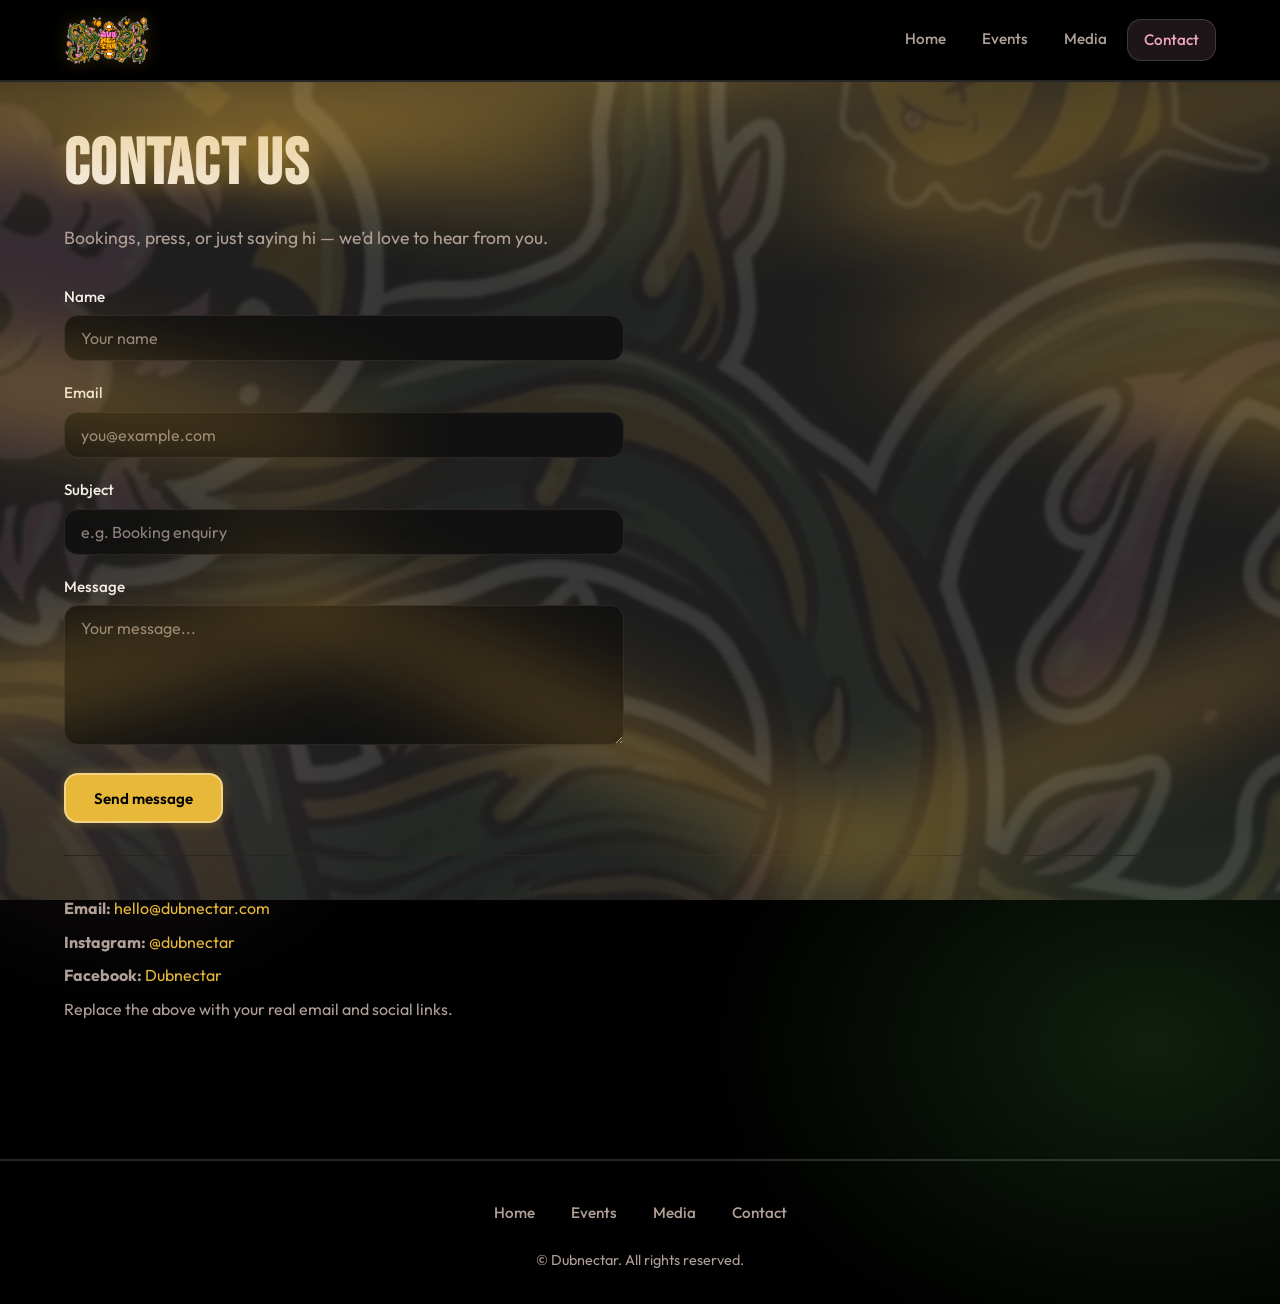
==== contact.html @ 3ed0cb05 "Contact page: add illustration overlay behind smoke Made-with: Cursor" ====
<!DOCTYPE html>
<html lang="en">
<head>
  <meta charset="UTF-8">
  <meta name="viewport" content="width=device-width, initial-scale=1.0">
  <title>Contact — Dubnectar</title>
  <link rel="stylesheet" href="css/styles.css?v=11">
</head>
<body>
  <div class="contact-bg-overlay" aria-hidden="true"></div>
  <div class="smoke-layer" id="smoke-layer" aria-hidden="true">
    <div class="smoke-blob" data-blob="0" data-rotation="0"></div>
    <div class="smoke-blob" data-blob="1" data-rotation="-18"></div>
    <div class="smoke-blob" data-blob="2" data-rotation="8"></div>
    <div class="smoke-blob" data-blob="3" data-rotation="25"></div>
    <div class="smoke-blob" data-blob="4" data-rotation="-8"></div>
    <div class="smoke-blob" data-blob="5" data-rotation="12"></div>
    <div class="smoke-blob" data-blob="6" data-rotation="-22"></div>
    <div class="smoke-blob" data-blob="7" data-rotation="6"></div>
    <div class="smoke-blob" data-blob="8" data-rotation="-12"></div>
    <div class="smoke-blob" data-blob="9" data-rotation="18"></div>
  </div>
  <header class="site-header">
    <div class="inner">
      <a href="index.html" class="logo">
        <span class="logo-blend"><img src="images/dubnectar-logo.png?v=4" alt="Dubnectar" width="160" height="60"></span>
      </a>
      <nav aria-label="Main">
        <ul class="nav-list">
          <li><a href="index.html">Home</a></li>
          <li><a href="events.html">Events</a></li>
          <li><a href="media.html">Media</a></li>
          <li><a href="contact.html" aria-current="page">Contact</a></li>
        </ul>
      </nav>
    </div>
  </header>

  <main>
    <h1 class="page-title">Contact us</h1>
    <p class="page-subtitle">Bookings, press, or just saying hi — we’d love to hear from you.</p>

    <form class="contact-form" action="#" method="post">
      <div class="form-group">
        <label for="name">Name</label>
        <input type="text" id="name" name="name" placeholder="Your name" required>
      </div>
      <div class="form-group">
        <label for="email">Email</label>
        <input type="email" id="email" name="email" placeholder="you@example.com" required>
      </div>
      <div class="form-group">
        <label for="subject">Subject</label>
        <input type="text" id="subject" name="subject" placeholder="e.g. Booking enquiry">
      </div>
      <div class="form-group">
        <label for="message">Message</label>
        <textarea id="message" name="message" placeholder="Your message..." required></textarea>
      </div>
      <button type="submit" class="btn btn-primary">Send message</button>
    </form>

    <div class="contact-info">
      <p><strong>Email:</strong> <a href="mailto:hello@dubnectar.com">hello@dubnectar.com</a></p>
      <p><strong>Instagram:</strong> <a href="#" target="_blank" rel="noopener">@dubnectar</a></p>
      <p><strong>Facebook:</strong> <a href="#" target="_blank" rel="noopener">Dubnectar</a></p>
      <p>Replace the above with your real email and social links.</p>
    </div>
  </main>

  <footer class="site-footer">
    <ul class="nav-list">
      <li><a href="index.html">Home</a></li>
      <li><a href="events.html">Events</a></li>
      <li><a href="media.html">Media</a></li>
      <li><a href="contact.html">Contact</a></li>
    </ul>
    <p>© Dubnectar. All rights reserved.</p>
  </footer>
  <script src="js/smoke.js"></script>
</body>
</html>
---- css/styles.css ----
/* Dubnectar — Band site styles (logo aesthetic) */
@import url('https://fonts.googleapis.com/css2?family=Bebas+Neue&family=Outfit:wght@300;400;500;600;700&display=swap');

:root {
  /* Logo palette: black, bubblegum pink, honey gold, forest green */
  --black: #000000;
  --bg-dark: #0a0a0a;
  --bg-card: #111111;
  --surface: #1a1a1a;
  --pink: #f0a8c0;
  --pink-soft: #e8c8d8;
  --gold: #e8b838;
  --gold-dim: #d4a020;
  --green: #1e4620;
  --green-light: #3d6b35;
  --green-glow: rgba(45, 90, 39, 0.35);
  --nectar: var(--gold);
  --nectar-dim: var(--gold-dim);
  --nectar-glow: rgba(232, 184, 56, 0.3);
  --outline: rgba(255, 255, 255, 0.15);
  --outline-strong: rgba(255, 255, 255, 0.35);
  --text: #f5f0eb;
  --text-muted: #b0a098;
  --border: #2a2522;
  --radius: 14px;
  --font-display: 'Bebas Neue', sans-serif;
  --font-body: 'Outfit', sans-serif;
}

*,
*::before,
*::after {
  box-sizing: border-box;
}

html {
  scroll-behavior: smooth;
}

body {
  margin: 0;
  font-family: var(--font-body);
  background: var(--black);
  color: var(--text);
  line-height: 1.6;
  min-height: 100vh;
  background-image:
    radial-gradient(ellipse 100% 60% at 50% -10%, var(--nectar-glow), transparent 55%),
    radial-gradient(ellipse 70% 50% at 90% 80%, var(--green-glow), transparent 50%),
    radial-gradient(ellipse 50% 40% at 10% 60%, rgba(240, 168, 192, 0.08), transparent 45%);
  position: relative;
}

/* Events page: illustration overlay behind the smoke */
.events-bg-overlay {
  position: fixed;
  inset: 0;
  z-index: 1;
  background-image: url("../images/events-overlay.png");
  background-size: cover;
  background-position: center;
  background-repeat: no-repeat;
  pointer-events: none;
  opacity: 0.22;
}

/* Media page: illustration overlay behind the smoke */
.media-bg-overlay {
  position: fixed;
  inset: 0;
  z-index: 1;
  background-image: url("../images/media-overlay.png");
  background-size: cover;
  background-position: center;
  background-repeat: no-repeat;
  pointer-events: none;
  opacity: 0.22;
}

/* Contact page: illustration overlay behind the smoke */
.contact-bg-overlay {
  position: fixed;
  inset: 0;
  z-index: 1;
  background-image: url("../images/contact-overlay.png");
  background-size: cover;
  background-position: center;
  background-repeat: no-repeat;
  pointer-events: none;
  opacity: 0.22;
}

/* Smoke in front as bands; center kept clear so logo shines through */
.smoke-layer {
  position: fixed;
  inset: 0;
  z-index: 2;
  pointer-events: none;
  overflow: hidden;
}

.smoke-blob {
  position: absolute;
  border-radius: 50%;
  background: radial-gradient(
    ellipse 85% 25% at 50% 50%,
    rgba(232, 184, 56, 0.52),
    rgba(232, 168, 56, 0.35) 45%,
    rgba(210, 160, 40, 0.14) 70%,
    transparent
  );
  filter: blur(42px);
  transform: translate(-50%, -50%);
  will-change: transform;
  animation: smoke-drift 25s ease-in-out infinite;
}

/* Bands along edges – avoid center (35–65%) so logo area stays clear */
.smoke-blob[data-blob="0"]  { width: 70vmax; height: 12vmax; left: 10%; top: 8%;  animation-delay: 0s; }
.smoke-blob[data-blob="1"]  { width: 58vmax; height: 11vmax; left: 88%; top: 10%; animation-delay: -5s; }
.smoke-blob[data-blob="2"]  { width: 55vmax; height: 14vmax; left: 92%; top: 48%; animation-delay: -10s; }
.smoke-blob[data-blob="3"]  { width: 72vmax; height: 11vmax; left: 50%; top: 88%; animation-delay: -2s; }
.smoke-blob[data-blob="4"]  { width: 52vmax; height: 13vmax; left: 6%;  top: 78%; animation-delay: -15s; }
.smoke-blob[data-blob="5"]  { width: 62vmax; height: 10vmax; left: 18%; top: 14%; animation-delay: -7s; }
.smoke-blob[data-blob="6"]  { width: 58vmax; height: 12vmax; left: 82%; top: 82%; animation-delay: -12s; }
.smoke-blob[data-blob="7"]  { width: 50vmax; height: 14vmax; left: 4%;  top: 42%; animation-delay: -3s; }
.smoke-blob[data-blob="8"]  { width: 68vmax; height: 10vmax; left: 48%; top: 5%;  animation-delay: -8s; }
.smoke-blob[data-blob="9"]  { width: 54vmax; height: 11vmax; left: 94%; top: 28%; animation-delay: -4s; }

@keyframes smoke-drift {
  0%, 100% { opacity: 0.9; }
  50%      { opacity: 1; }
}

a {
  color: var(--gold);
  text-decoration: none;
  transition: color 0.2s ease, opacity 0.2s ease;
}

a:hover {
  color: var(--pink);
  opacity: 0.95;
}

img {
  max-width: 100%;
  height: auto;
  display: block;
}

/* Header & Nav */
.site-header {
  position: sticky;
  top: 0;
  z-index: 50;
  background: var(--black);
  backdrop-filter: blur(12px);
  border-bottom: 2px solid var(--outline);
}

.site-header .inner {
  max-width: 1200px;
  margin: 0 auto;
  padding: 1rem 1.5rem;
  display: flex;
  align-items: center;
  justify-content: space-between;
  flex-wrap: wrap;
  gap: 1rem;
}

.logo {
  position: relative;
  z-index: 2;
  display: block;
  line-height: 0;
}

/* Blend wrapper: any black in the logo merges with page background so no visible rectangle */
.logo-blend {
  display: inline-block;
  line-height: 0;
  mix-blend-mode: screen;
}

.logo img {
  height: 48px;
  width: auto;
  max-width: 160px;
  object-fit: contain;
  filter: saturate(1.75) contrast(1.2) brightness(1.05) drop-shadow(0 0 8px var(--nectar-glow));
  transition: filter 0.2s ease;
}

.logo:hover img {
  filter: saturate(1.9) contrast(1.22) brightness(1.08) drop-shadow(0 0 12px var(--nectar-glow));
}

.nav-list {
  list-style: none;
  margin: 0;
  padding: 0;
  display: flex;
  gap: 0.25rem;
  flex-wrap: wrap;
}

.nav-list a {
  display: block;
  padding: 0.5rem 1rem;
  color: var(--text-muted);
  font-weight: 500;
  font-size: 0.95rem;
  border-radius: var(--radius);
}

.nav-list a:hover,
.nav-list a[aria-current="page"] {
  color: var(--pink);
  background: rgba(240, 168, 192, 0.12);
  border: 1px solid var(--outline);
}

/* Main content – transparent so smoke shows through */
main {
  position: relative;
  z-index: 1;
  max-width: 1200px;
  margin: 0 auto;
  padding: 2rem 1.5rem 4rem;
  background: transparent;
}

.page-title {
  font-family: var(--font-display);
  font-size: clamp(2.5rem, 6vw, 4rem);
  letter-spacing: 0.02em;
  margin: 0 0 0.5rem;
  color: var(--text);
  text-shadow: 0 0 24px var(--nectar-glow);
}

.page-subtitle {
  color: var(--text-muted);
  font-size: 1.1rem;
  margin: 0 0 2rem;
  font-weight: 400;
}

/* Hero (homepage) – above smoke so logo shines through center */
.hero {
  position: relative;
  z-index: 5;
  text-align: center;
  padding: 3rem 1rem 5rem;
}

.hero-logo {
  margin: 0 0 0.5rem;
  line-height: 0;
}

/* Blend wrapper: prevents logo from ever showing a black background */
.hero-logo-blend {
  display: inline-block;
  line-height: 0;
  mix-blend-mode: screen;
}

.hero-logo img {
  max-width: min(95vw, 720px);
  height: auto;
  margin: 0 auto;
  display: block;
  opacity: 0.72;
  filter: saturate(1.8) contrast(1.2) brightness(1.06) drop-shadow(0 4px 20px var(--nectar-glow)) drop-shadow(0 0 50px rgba(240, 168, 192, 0.12));
}

.hero .tagline {
  font-size: 1.25rem;
  color: var(--text-muted);
  max-width: 480px;
  margin: 0 auto 2rem;
  font-weight: 300;
}

.hero-cta {
  display: inline-flex;
  gap: 1rem;
  flex-wrap: wrap;
  justify-content: center;
}

.btn {
  display: inline-block;
  padding: 0.85rem 1.75rem;
  font-family: var(--font-body);
  font-weight: 600;
  font-size: 0.95rem;
  border-radius: var(--radius);
  border: none;
  cursor: pointer;
  transition: transform 0.2s ease, box-shadow 0.2s ease;
}

.btn-primary {
  background: var(--gold);
  color: var(--black);
  border: 2px solid rgba(255, 255, 255, 0.4);
  box-shadow: 0 0 12px var(--nectar-glow);
}

.btn-primary:hover {
  transform: translateY(-2px);
  box-shadow: 0 6px 20px var(--nectar-glow), 0 0 8px rgba(240, 168, 192, 0.2);
  background: var(--gold-dim);
}

.btn-secondary {
  background: transparent;
  color: var(--pink);
  border: 2px solid var(--pink);
}

.btn-secondary:hover {
  background: rgba(240, 168, 192, 0.15);
  transform: translateY(-2px);
  box-shadow: 0 0 16px rgba(240, 168, 192, 0.25);
}

/* Section blocks */
.section {
  margin-bottom: 4rem;
}

.section-title {
  font-family: var(--font-display);
  font-size: 1.75rem;
  letter-spacing: 0.03em;
  margin: 0 0 1.5rem;
  color: var(--text);
  text-shadow: 0 0 20px var(--nectar-glow);
}

/* Cards grid */
.cards {
  display: grid;
  gap: 1.5rem;
  grid-template-columns: repeat(auto-fill, minmax(280px, 1fr));
}

.card {
  background: var(--bg-card);
  border: 2px solid var(--outline);
  border-radius: var(--radius);
  overflow: hidden;
  transition: border-color 0.2s ease, transform 0.2s ease, box-shadow 0.2s ease;
}

.card:hover {
  border-color: var(--green-light);
  transform: translateY(-4px);
  box-shadow: 0 8px 24px var(--green-glow), 0 0 0 1px var(--gold) inset;
}

.card-image {
  aspect-ratio: 16 / 10;
  background: var(--surface);
  object-fit: cover;
}

.card-body {
  padding: 1.25rem;
}

.card-title {
  font-family: var(--font-display);
  font-size: 1.35rem;
  margin: 0 0 0.35rem;
  letter-spacing: 0.02em;
  color: var(--gold);
}

.card-meta {
  font-size: 0.9rem;
  color: var(--text-muted);
  margin: 0 0 0.5rem;
}

.card p {
  margin: 0;
  font-size: 0.95rem;
  color: var(--text-muted);
  line-height: 1.5;
}

/* Events list */
.events-list {
  list-style: none;
  margin: 0;
  padding: 0;
}

.event-item {
  display: grid;
  grid-template-columns: auto 1fr auto;
  gap: 1.5rem;
  align-items: center;
  padding: 1.5rem;
  background: var(--bg-card);
  border: 2px solid var(--outline);
  border-radius: var(--radius);
  margin-bottom: 1rem;
  transition: border-color 0.2s ease, box-shadow 0.2s ease;
}

.event-item:hover {
  border-color: var(--green-light);
  box-shadow: 0 4px 16px var(--green-glow);
}

.event-date {
  text-align: center;
  min-width: 70px;
}

.event-date .day {
  display: block;
  font-family: var(--font-display);
  font-size: 2rem;
  line-height: 1;
  color: var(--gold);
}

.event-date .month {
  font-size: 0.8rem;
  color: var(--text-muted);
  text-transform: uppercase;
  letter-spacing: 0.05em;
}

.event-details h3 {
  margin: 0 0 0.25rem;
  font-size: 1.2rem;
  font-weight: 600;
}

.event-details .venue {
  color: var(--text-muted);
  font-size: 0.95rem;
}

.event-actions .btn {
  white-space: nowrap;
}

/* Media grid */
.media-grid {
  display: grid;
  gap: 1.5rem;
  grid-template-columns: repeat(auto-fill, minmax(300px, 1fr));
}

.media-card {
  background: var(--bg-card);
  border: 2px solid var(--outline);
  border-radius: var(--radius);
  overflow: hidden;
  transition: border-color 0.2s ease, box-shadow 0.2s ease;
}

.media-card:hover {
  border-color: var(--pink);
  box-shadow: 0 4px 20px rgba(240, 168, 192, 0.2);
}

.media-card .thumb {
  aspect-ratio: 16 / 9;
  background: var(--surface);
  display: flex;
  align-items: center;
  justify-content: center;
  color: var(--text-muted);
  font-size: 3rem;
}

.media-card .thumb img {
  width: 100%;
  height: 100%;
  object-fit: cover;
}

.media-card .info {
  padding: 1rem 1.25rem;
}

.media-card .info h3 {
  margin: 0 0 0.25rem;
  font-size: 1.1rem;
  font-weight: 600;
}

.media-card .info p {
  margin: 0;
  font-size: 0.9rem;
  color: var(--text-muted);
}

/* Contact form */
.contact-form {
  max-width: 560px;
}

.form-group {
  margin-bottom: 1.25rem;
}

.form-group label {
  display: block;
  font-weight: 500;
  margin-bottom: 0.4rem;
  font-size: 0.95rem;
}

.form-group input,
.form-group textarea {
  width: 100%;
  padding: 0.75rem 1rem;
  font-family: var(--font-body);
  font-size: 1rem;
  background: var(--bg-card);
  border: 1px solid var(--border);
  border-radius: var(--radius);
  color: var(--text);
  transition: border-color 0.2s ease;
}

.form-group input:focus,
.form-group textarea:focus {
  outline: none;
  border-color: var(--gold);
  box-shadow: 0 0 0 2px var(--nectar-glow);
}

.form-group textarea {
  min-height: 140px;
  resize: vertical;
}

.form-group input::placeholder,
.form-group textarea::placeholder {
  color: var(--text-muted);
  opacity: 0.8;
}

.contact-info {
  margin-top: 2rem;
  padding-top: 2rem;
  border-top: 1px solid var(--border);
}

.contact-info p {
  margin: 0.5rem 0;
  color: var(--text-muted);
}

.contact-info a {
  color: var(--gold);
}

.contact-info a:hover {
  color: var(--pink);
}

/* Footer */
.site-footer {
  position: relative;
  z-index: 1;
  margin-top: 4rem;
  padding: 2rem 1.5rem;
  border-top: 2px solid var(--outline);
  text-align: center;
  color: var(--text-muted);
  font-size: 0.9rem;
}

.site-footer .nav-list {
  justify-content: center;
  margin-bottom: 1rem;
}

.site-footer p {
  margin: 0;
}

/* Utility */
.visually-hidden {
  position: absolute;
  width: 1px;
  height: 1px;
  padding: 0;
  margin: -1px;
  overflow: hidden;
  clip: rect(0, 0, 0, 0);
  white-space: nowrap;
  border: 0;
}

@media (max-width: 640px) {
  .event-item {
    grid-template-columns: 1fr;
    text-align: center;
  }

  .event-date {
    padding-bottom: 0.5rem;
    border-bottom: 1px solid var(--border);
  }
}
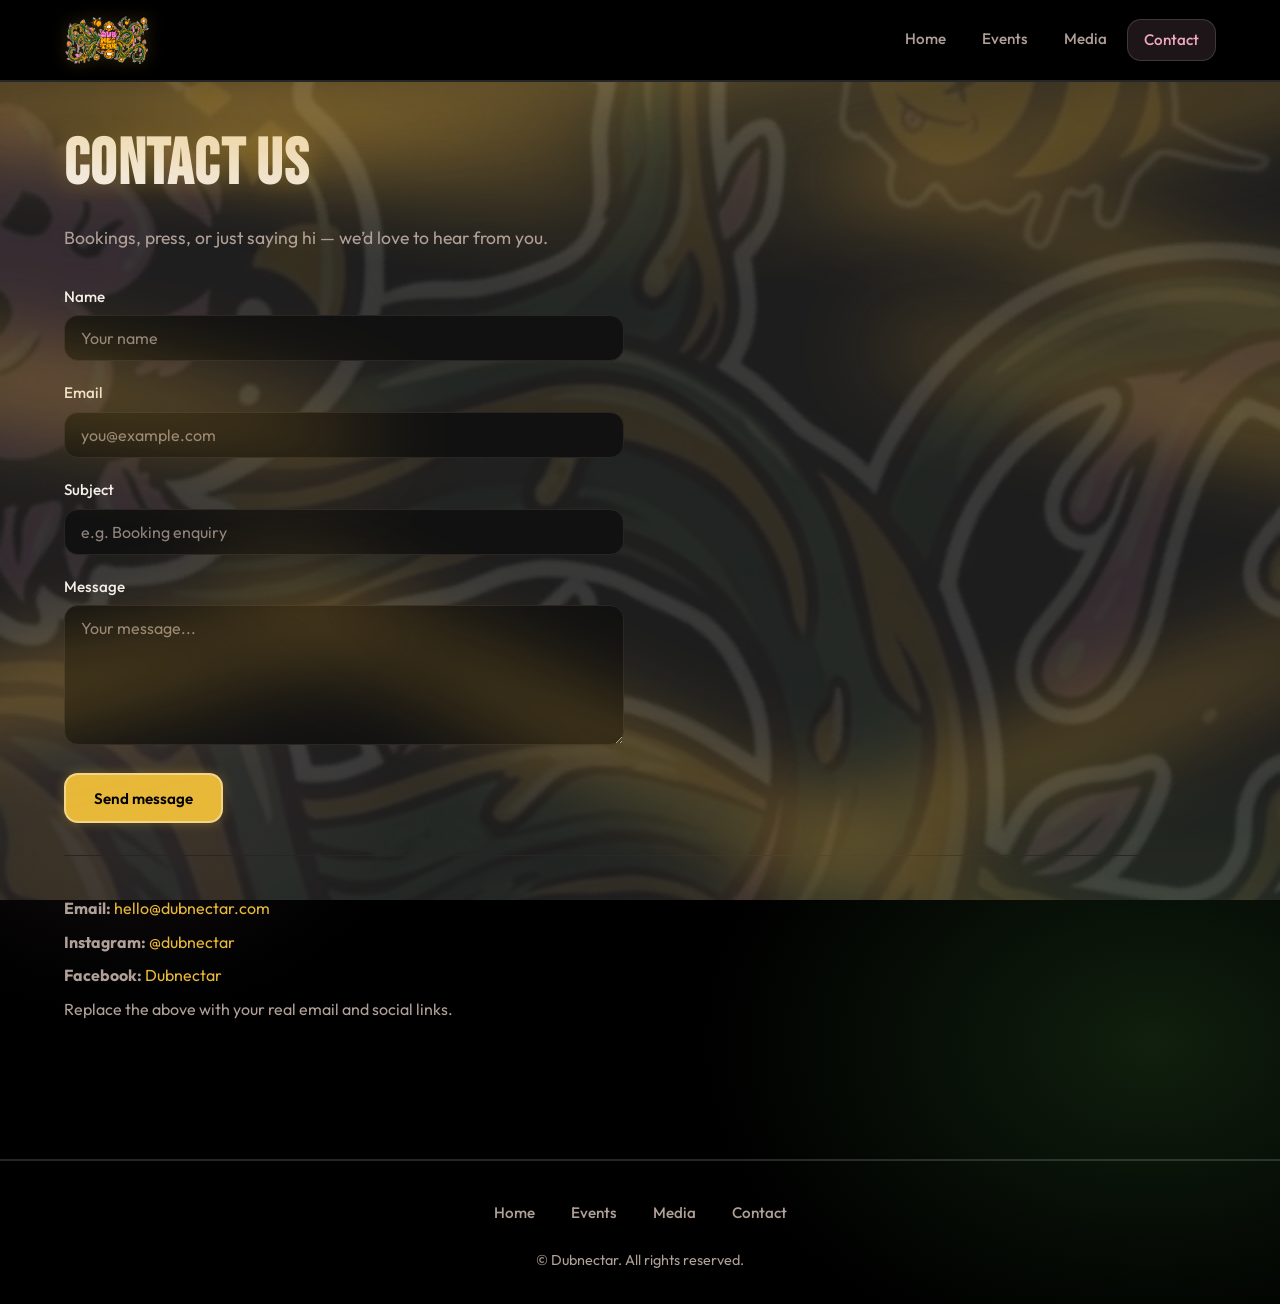
==== commit 11855708: "Cache-bust CSS v12 so contact overlay loads on live site Made-with: Cursor" ====
--- a/contact.html
+++ b/contact.html
@@ -4,7 +4,7 @@
   <meta charset="UTF-8">
   <meta name="viewport" content="width=device-width, initial-scale=1.0">
   <title>Contact — Dubnectar</title>
-  <link rel="stylesheet" href="css/styles.css?v=11">
+  <link rel="stylesheet" href="css/styles.css?v=12">
 </head>
 <body>
   <div class="contact-bg-overlay" aria-hidden="true"></div>
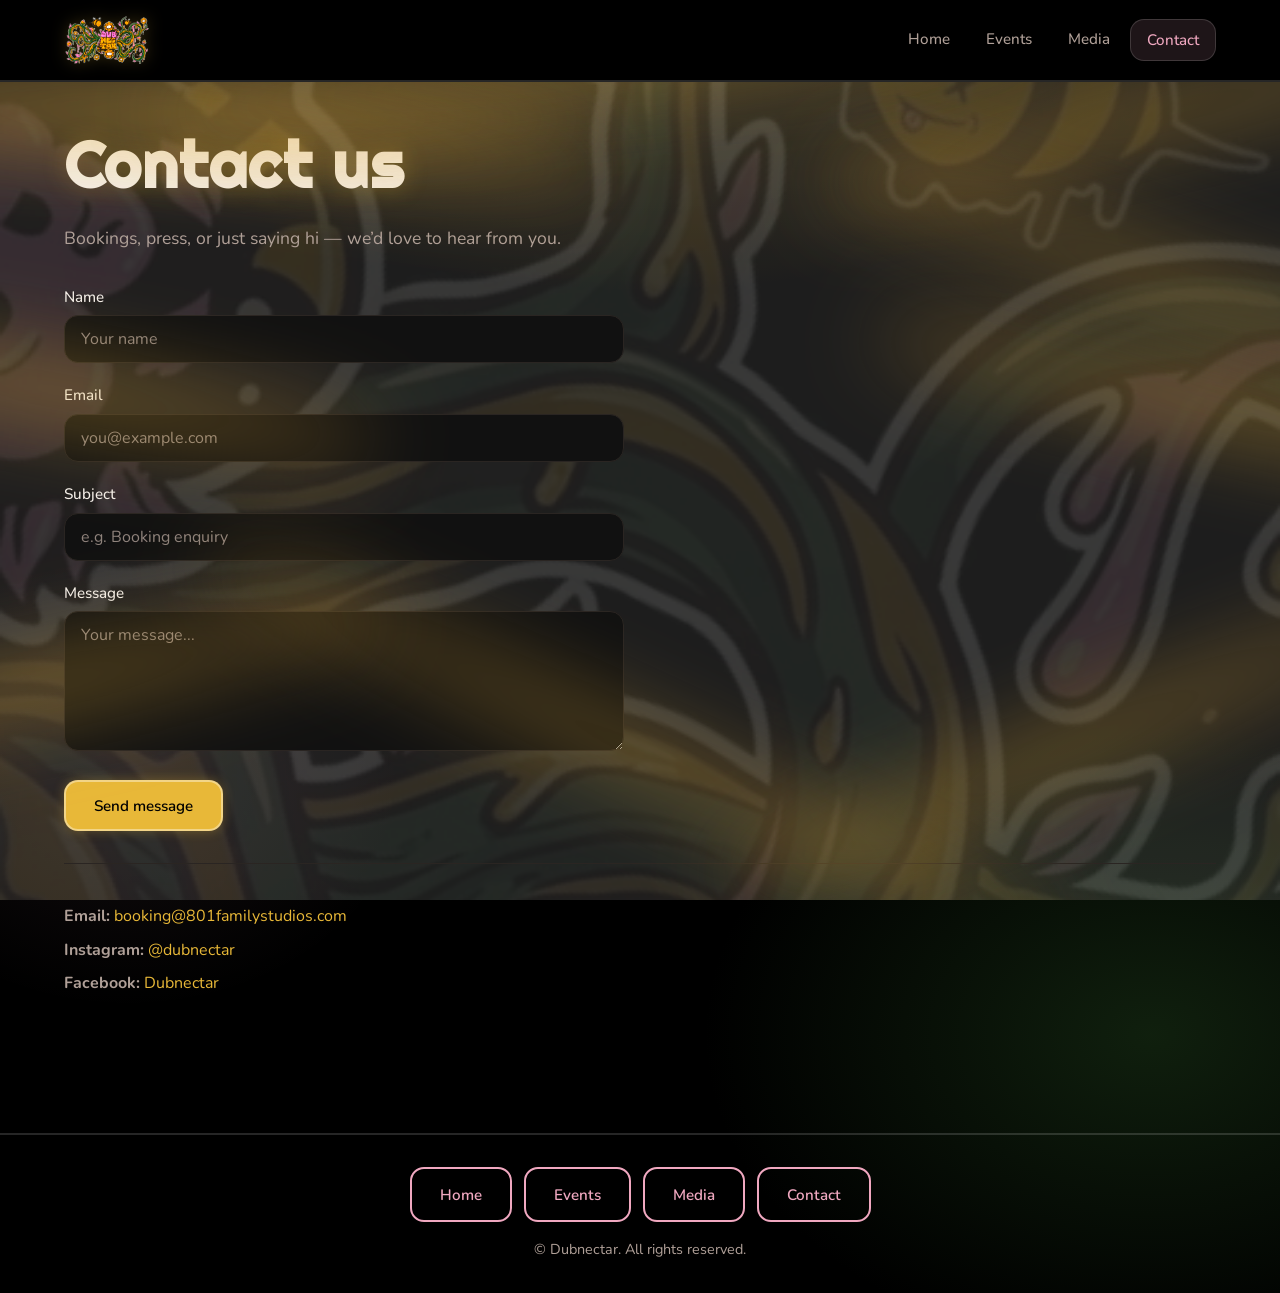
==== commit 632e390b: "Contact form: Formspree xojkldbb, booking@801familystudios.com Made-with: Cursor" ====
--- a/contact.html
+++ b/contact.html
@@ -40,7 +40,8 @@
     <h1 class="page-title">Contact us</h1>
     <p class="page-subtitle">Bookings, press, or just saying hi — we’d love to hear from you.</p>
 
-    <form class="contact-form" action="#" method="post">
+    <form class="contact-form" action="https://formspree.io/f/xojkldbb" method="POST">
+      <input type="hidden" name="_replyto" id="contact-replyto">
       <div class="form-group">
         <label for="name">Name</label>
         <input type="text" id="name" name="name" placeholder="Your name" required>
@@ -61,10 +62,9 @@
     </form>
 
     <div class="contact-info">
-      <p><strong>Email:</strong> <a href="mailto:hello@dubnectar.com">hello@dubnectar.com</a></p>
+      <p><strong>Email:</strong> <a href="mailto:booking@801familystudios.com">booking@801familystudios.com</a></p>
       <p><strong>Instagram:</strong> <a href="#" target="_blank" rel="noopener">@dubnectar</a></p>
       <p><strong>Facebook:</strong> <a href="#" target="_blank" rel="noopener">Dubnectar</a></p>
-      <p>Replace the above with your real email and social links.</p>
     </div>
   </main>
 
@@ -78,5 +78,10 @@
     <p>© Dubnectar. All rights reserved.</p>
   </footer>
   <script src="js/smoke.js"></script>
+  <script>
+    document.querySelector('.contact-form').addEventListener('submit', function() {
+      document.getElementById('contact-replyto').value = document.getElementById('email').value;
+    });
+  </script>
 </body>
 </html>
--- a/css/styles.css
+++ b/css/styles.css
@@ -1,5 +1,5 @@
 /* Dubnectar — Band site styles (logo aesthetic) */
-@import url('https://fonts.googleapis.com/css2?family=Bebas+Neue&family=Outfit:wght@300;400;500;600;700&display=swap');
+@import url('https://fonts.googleapis.com/css2?family=Righteous&family=Nunito:wght@400;500;600;700&display=swap');
 
 :root {
   /* Logo palette: black, bubblegum pink, honey gold, forest green */
@@ -23,8 +23,8 @@
   --text-muted: #b0a098;
   --border: #2a2522;
   --radius: 14px;
-  --font-display: 'Bebas Neue', sans-serif;
-  --font-body: 'Outfit', sans-serif;
+  --font-display: 'Righteous', sans-serif;
+  --font-body: 'Nunito', sans-serif;
 }
 
 *,
@@ -588,6 +588,24 @@
 .site-footer .nav-list {
   justify-content: center;
   margin-bottom: 1rem;
+  gap: 0.75rem;
+}
+
+.site-footer .nav-list a {
+  padding: 0.85rem 1.75rem;
+  font-weight: 600;
+  font-size: 0.95rem;
+  border-radius: var(--radius);
+  border: 2px solid var(--pink);
+  color: var(--pink);
+  background: transparent;
+  transition: transform 0.2s ease, box-shadow 0.2s ease, background 0.2s ease;
+}
+
+.site-footer .nav-list a:hover {
+  background: rgba(240, 168, 192, 0.15);
+  transform: translateY(-2px);
+  box-shadow: 0 0 16px rgba(240, 168, 192, 0.25);
 }
 
 .site-footer p {
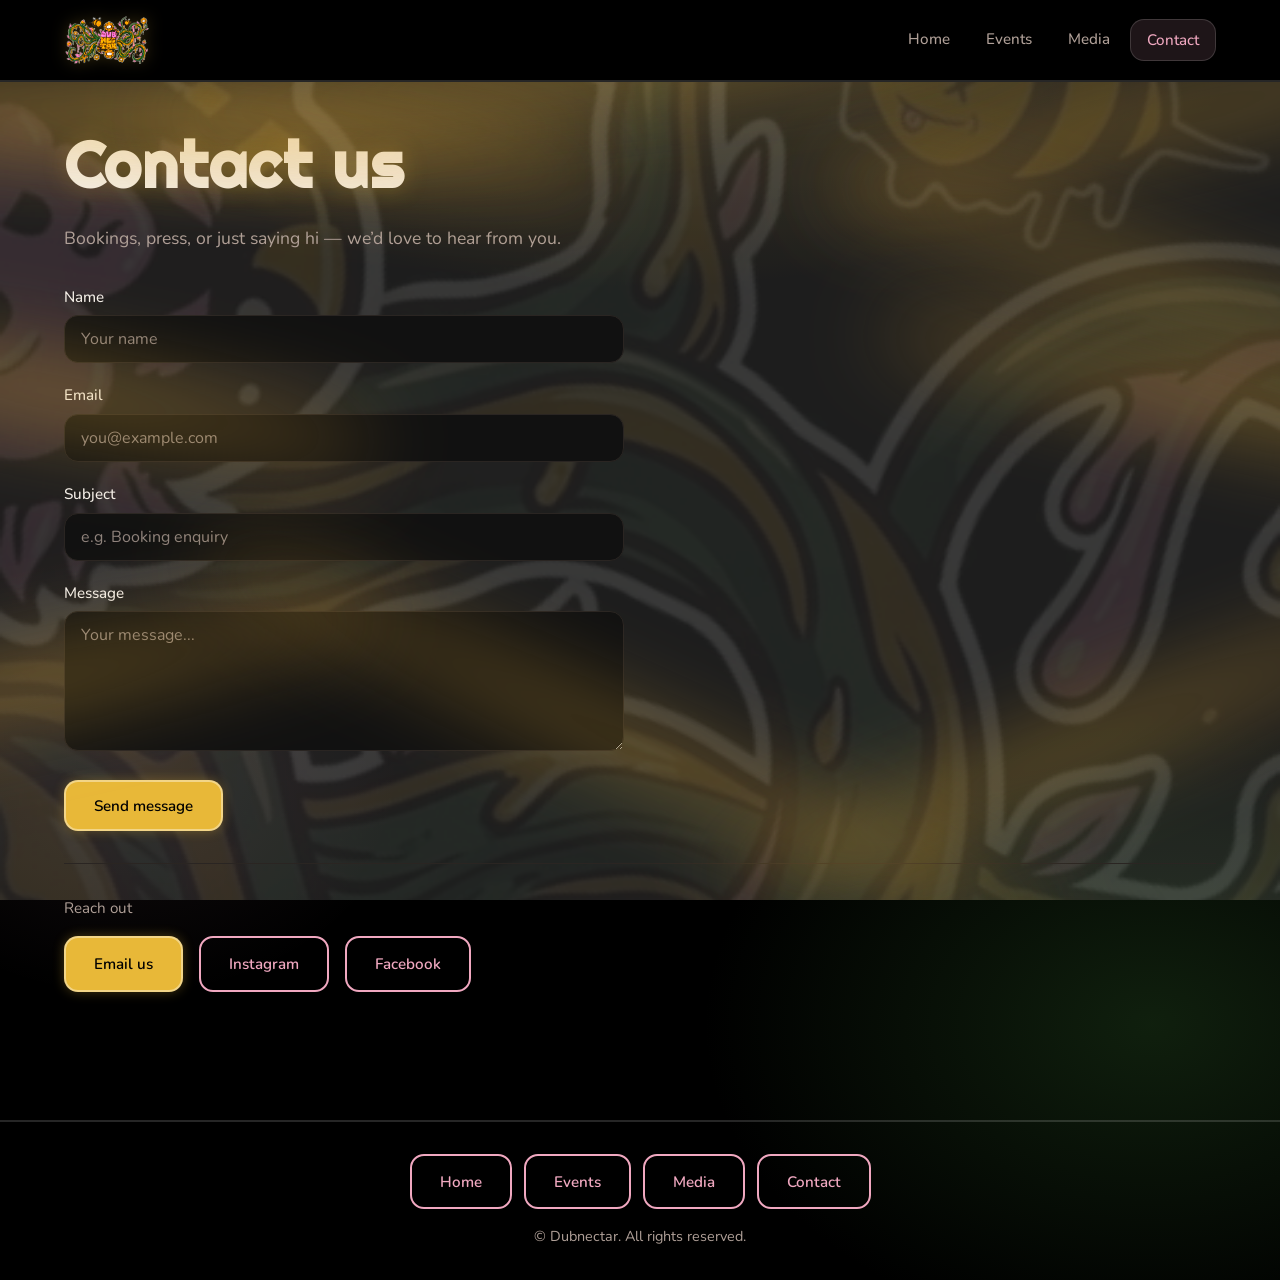
==== commit aa9fa8ad: "Contact: real Instagram/Facebook links, style as buttons Made-with: Cursor" ====
--- a/contact.html
+++ b/contact.html
@@ -62,9 +62,12 @@
     </form>
 
     <div class="contact-info">
-      <p><strong>Email:</strong> <a href="mailto:booking@801familystudios.com">booking@801familystudios.com</a></p>
-      <p><strong>Instagram:</strong> <a href="#" target="_blank" rel="noopener">@dubnectar</a></p>
-      <p><strong>Facebook:</strong> <a href="#" target="_blank" rel="noopener">Dubnectar</a></p>
+      <p class="contact-info-label">Reach out</p>
+      <div class="contact-buttons">
+        <a href="mailto:booking@801familystudios.com" class="btn btn-primary contact-btn">Email us</a>
+        <a href="https://www.instagram.com/thedubnectar/" target="_blank" rel="noopener noreferrer" class="btn btn-secondary contact-btn">Instagram</a>
+        <a href="https://www.facebook.com/newbornslaves/" target="_blank" rel="noopener noreferrer" class="btn btn-secondary contact-btn">Facebook</a>
+      </div>
     </div>
   </main>
 
--- a/css/styles.css
+++ b/css/styles.css
@@ -560,17 +560,20 @@
   border-top: 1px solid var(--border);
 }
 
-.contact-info p {
-  margin: 0.5rem 0;
-  color: var(--text-muted);
-}
-
-.contact-info a {
-  color: var(--gold);
-}
-
-.contact-info a:hover {
-  color: var(--pink);
+.contact-info-label {
+  margin: 0 0 1rem;
+  color: var(--text-muted);
+  font-size: 0.95rem;
+}
+
+.contact-buttons {
+  display: flex;
+  flex-wrap: wrap;
+  gap: 1rem;
+}
+
+.contact-info .contact-btn {
+  text-decoration: none;
 }
 
 /* Footer */
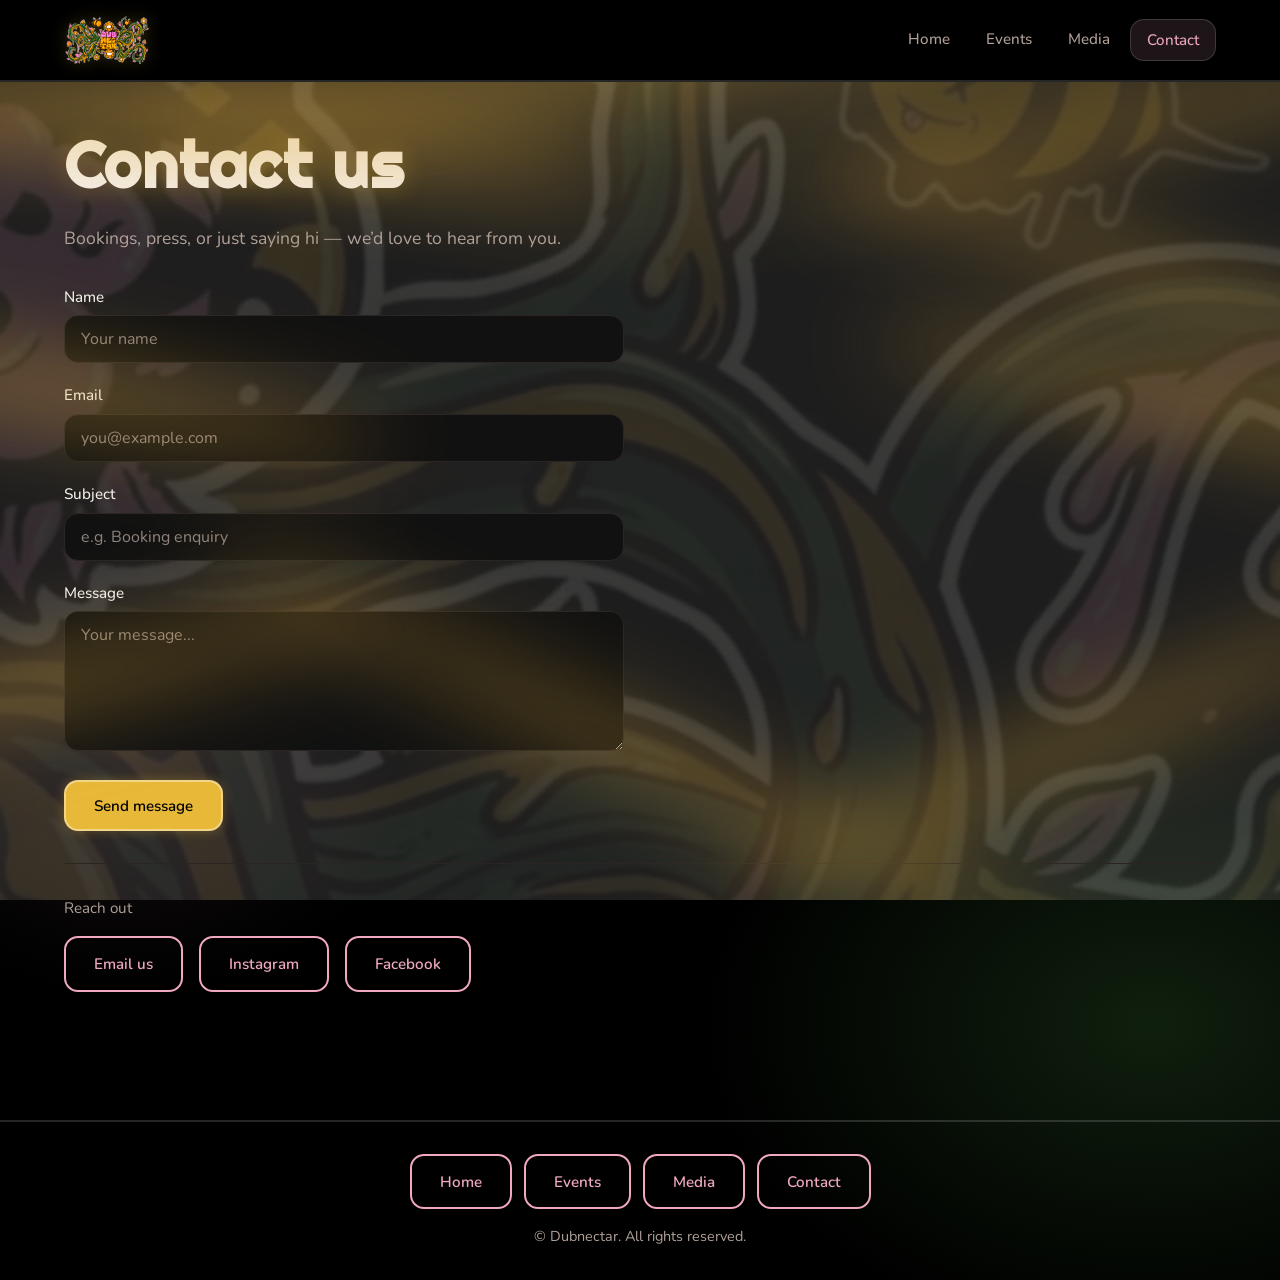
==== commit dc46b8e0: "Embed Dubnectar Spotify artist player on Media page; style and layout updates Made-with: Cursor" ====
--- a/contact.html
+++ b/contact.html
@@ -64,7 +64,7 @@
     <div class="contact-info">
       <p class="contact-info-label">Reach out</p>
       <div class="contact-buttons">
-        <a href="mailto:booking@801familystudios.com" class="btn btn-primary contact-btn">Email us</a>
+        <a href="mailto:booking@801familystudios.com" class="btn btn-secondary contact-btn">Email us</a>
         <a href="https://www.instagram.com/thedubnectar/" target="_blank" rel="noopener noreferrer" class="btn btn-secondary contact-btn">Instagram</a>
         <a href="https://www.facebook.com/newbornslaves/" target="_blank" rel="noopener noreferrer" class="btn btn-secondary contact-btn">Facebook</a>
       </div>
--- a/css/styles.css
+++ b/css/styles.css
@@ -455,6 +455,18 @@
   white-space: nowrap;
 }
 
+/* Spotify embed (Music section) */
+.spotify-embed-wrap {
+  max-width: 600px;
+  margin: 0 auto;
+}
+
+.spotify-embed {
+  display: block;
+  width: 100%;
+  min-height: 352px;
+}
+
 /* Media grid */
 .media-grid {
   display: grid;
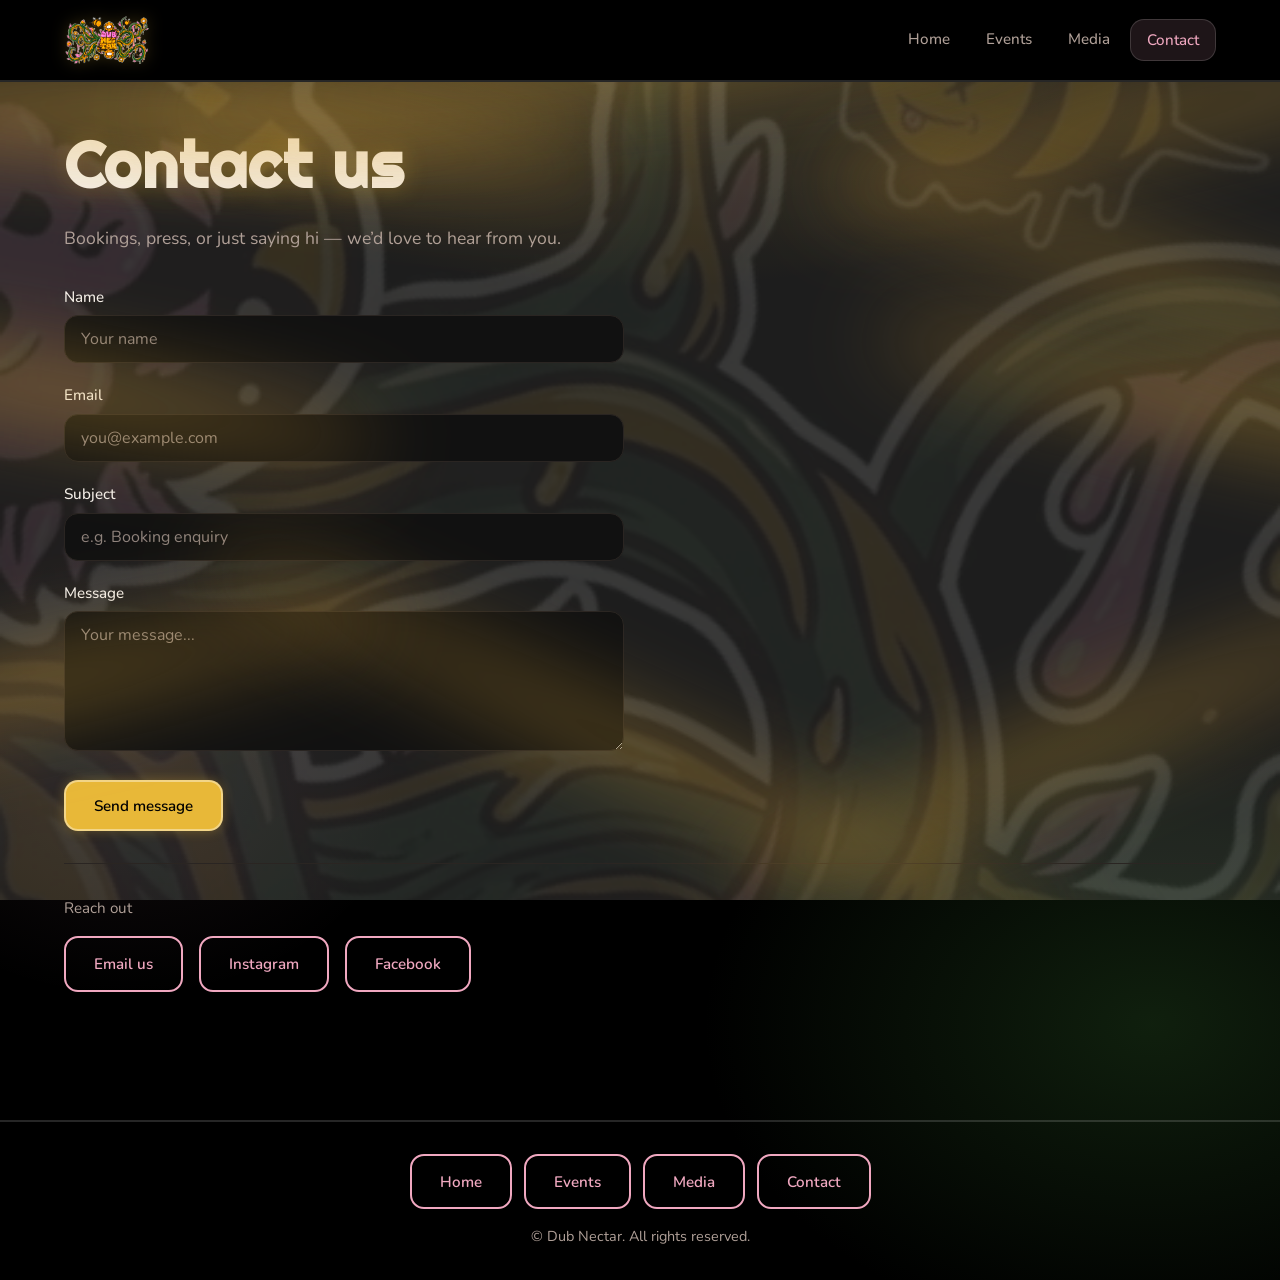
==== commit b21fa1b0: "Rename Dubnectar to Dub Nectar across site Made-with: Cursor" ====
--- a/contact.html
+++ b/contact.html
@@ -3,7 +3,7 @@
 <head>
   <meta charset="UTF-8">
   <meta name="viewport" content="width=device-width, initial-scale=1.0">
-  <title>Contact — Dubnectar</title>
+  <title>Contact — Dub Nectar</title>
   <link rel="stylesheet" href="css/styles.css?v=12">
 </head>
 <body>
@@ -23,7 +23,7 @@
   <header class="site-header">
     <div class="inner">
       <a href="index.html" class="logo">
-        <span class="logo-blend"><img src="images/dubnectar-logo.png?v=4" alt="Dubnectar" width="160" height="60"></span>
+        <span class="logo-blend"><img src="images/dubnectar-logo.png?v=4" alt="Dub Nectar" width="160" height="60"></span>
       </a>
       <nav aria-label="Main">
         <ul class="nav-list">
@@ -78,7 +78,7 @@
       <li><a href="media.html">Media</a></li>
       <li><a href="contact.html">Contact</a></li>
     </ul>
-    <p>© Dubnectar. All rights reserved.</p>
+    <p>© Dub Nectar. All rights reserved.</p>
   </footer>
   <script src="js/smoke.js"></script>
   <script>
--- a/css/styles.css
+++ b/css/styles.css
@@ -1,4 +1,4 @@
-/* Dubnectar — Band site styles (logo aesthetic) */
+/* Dub Nectar — Band site styles (logo aesthetic) */
 @import url('https://fonts.googleapis.com/css2?family=Righteous&family=Nunito:wght@400;500;600;700&display=swap');
 
 :root {
@@ -269,7 +269,7 @@
 }
 
 .hero-logo img {
-  max-width: min(95vw, 720px);
+  max-width: min(95vw, 2160px);
   height: auto;
   margin: 0 auto;
   display: block;
@@ -449,6 +449,19 @@
 .event-details .venue {
   color: var(--text-muted);
   font-size: 0.95rem;
+  display: block;
+}
+
+.event-details .venue-link {
+  display: inline-block;
+  margin-top: 0.35rem;
+  font-size: 0.9rem;
+  color: var(--pink);
+  text-underline-offset: 2px;
+}
+
+.event-details .venue-link:hover {
+  color: var(--gold);
 }
 
 .event-actions .btn {
@@ -465,6 +478,25 @@
   display: block;
   width: 100%;
   min-height: 352px;
+}
+
+/* Video embed (Videos section) */
+.section--videos {
+  display: flex;
+  flex-direction: column;
+  align-items: center;
+}
+
+.video-embed-wrap {
+  width: 100%;
+  max-width: 560px;
+  aspect-ratio: 16 / 9;
+}
+
+.video-embed-wrap iframe {
+  width: 100%;
+  height: 100%;
+  border-radius: var(--radius);
 }
 
 /* Media grid */
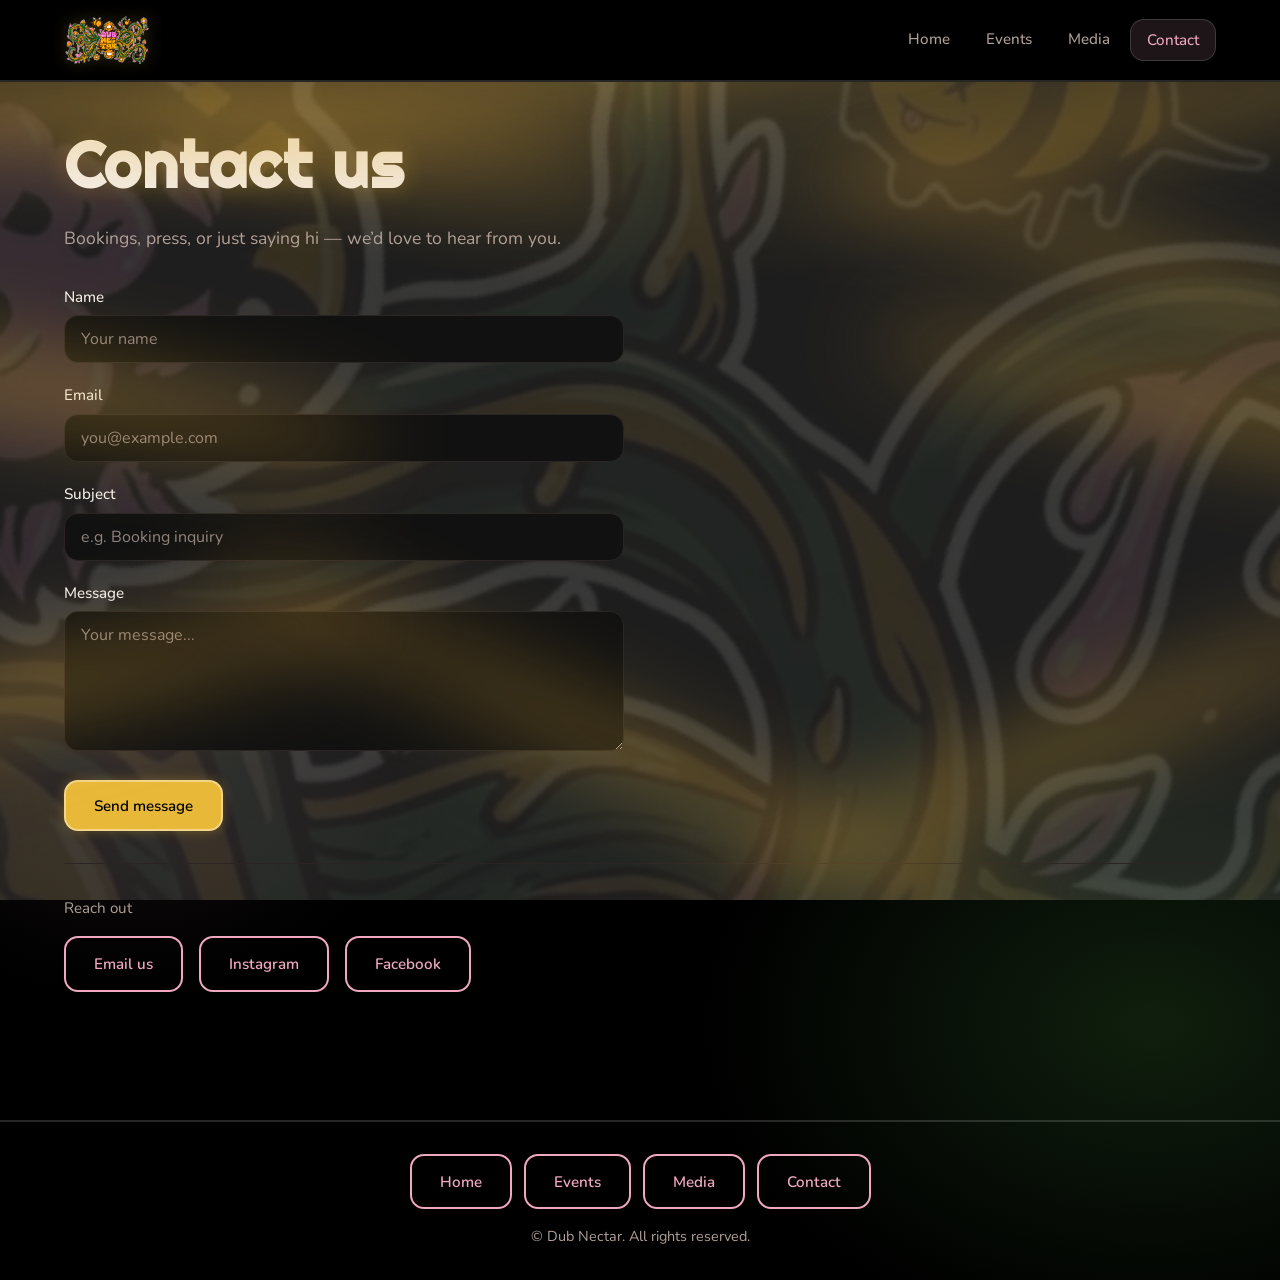
==== commit ae9f4a1c: "Fix spelling: enquiry to inquiry on contact form Made-with: Cursor" ====
--- a/contact.html
+++ b/contact.html
@@ -52,7 +52,7 @@
       </div>
       <div class="form-group">
         <label for="subject">Subject</label>
-        <input type="text" id="subject" name="subject" placeholder="e.g. Booking enquiry">
+        <input type="text" id="subject" name="subject" placeholder="e.g. Booking inquiry">
       </div>
       <div class="form-group">
         <label for="message">Message</label>
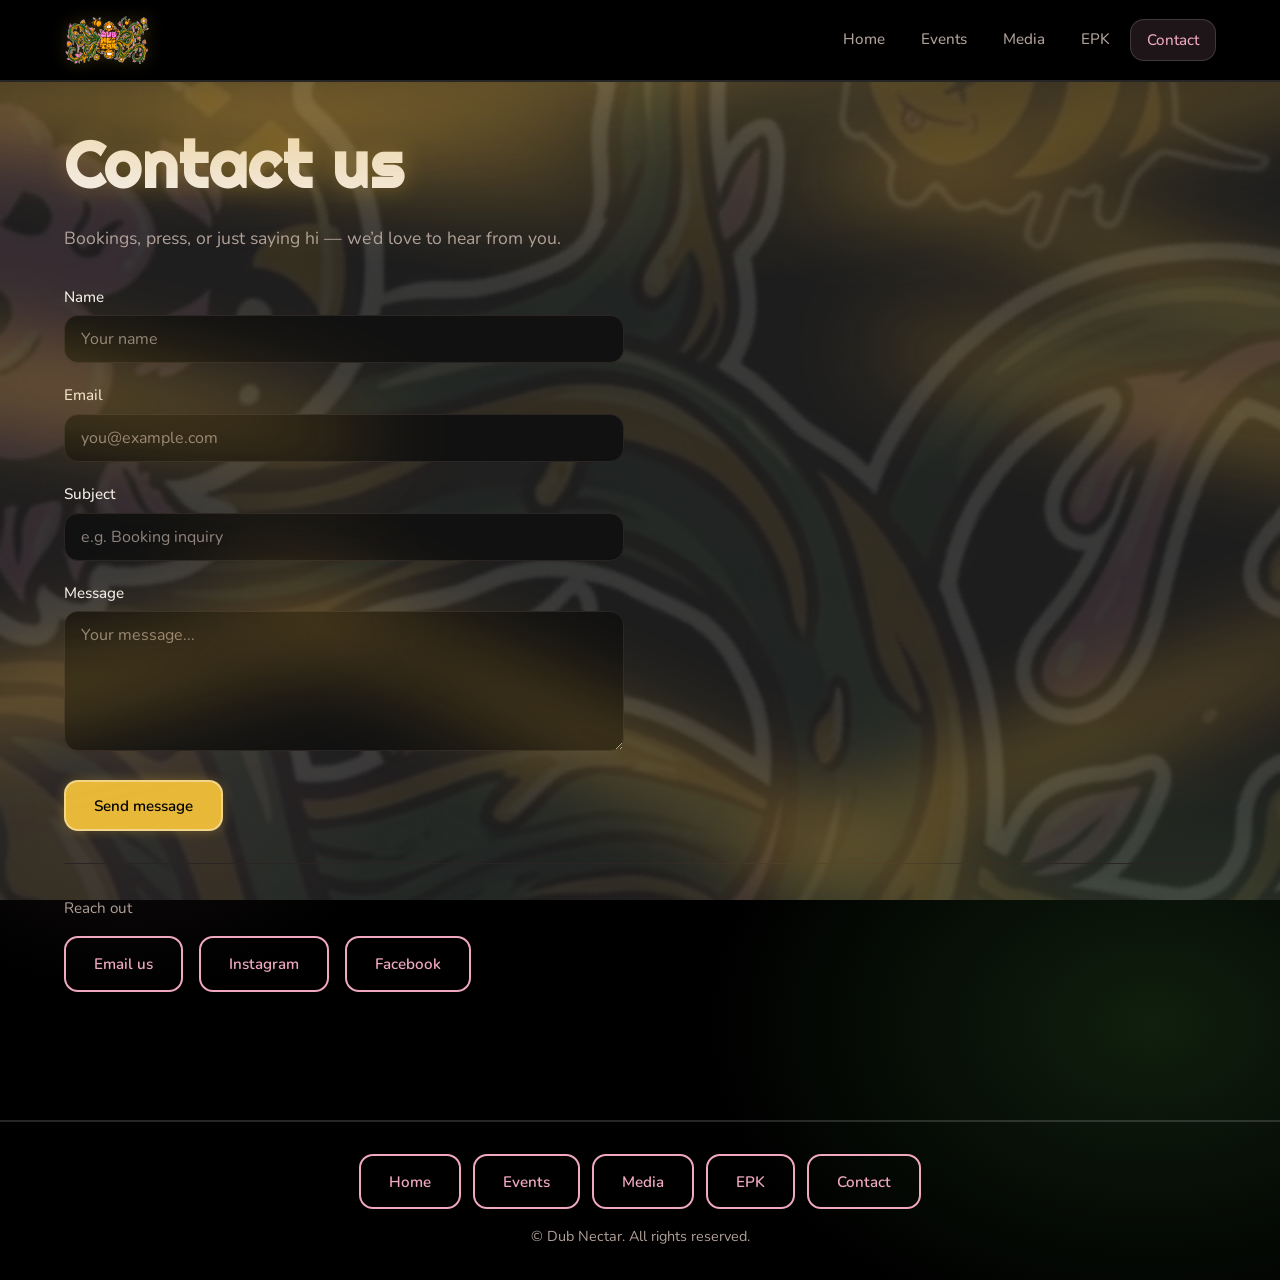
==== commit 300afc25: "Add EPK page and link it site-wide. Create a new Electronic Press Kit page from existing bio, events" ====
--- a/contact.html
+++ b/contact.html
@@ -4,7 +4,7 @@
   <meta charset="UTF-8">
   <meta name="viewport" content="width=device-width, initial-scale=1.0">
   <title>Contact — Dub Nectar</title>
-  <link rel="stylesheet" href="css/styles.css?v=12">
+  <link rel="stylesheet" href="css/styles.css?v=13">
 </head>
 <body>
   <div class="contact-bg-overlay" aria-hidden="true"></div>
@@ -30,6 +30,7 @@
           <li><a href="index.html">Home</a></li>
           <li><a href="events.html">Events</a></li>
           <li><a href="media.html">Media</a></li>
+          <li><a href="epk.html">EPK</a></li>
           <li><a href="contact.html" aria-current="page">Contact</a></li>
         </ul>
       </nav>
@@ -76,6 +77,7 @@
       <li><a href="index.html">Home</a></li>
       <li><a href="events.html">Events</a></li>
       <li><a href="media.html">Media</a></li>
+      <li><a href="epk.html">EPK</a></li>
       <li><a href="contact.html">Contact</a></li>
     </ul>
     <p>© Dub Nectar. All rights reserved.</p>
--- a/css/styles.css
+++ b/css/styles.css
@@ -155,6 +155,7 @@
   top: 0;
   z-index: 50;
   background: var(--black);
+  -webkit-backdrop-filter: blur(12px);
   backdrop-filter: blur(12px);
   border-bottom: 2px solid var(--outline);
 }
@@ -341,6 +342,28 @@
   margin: 0 0 1.5rem;
   color: var(--text);
   text-shadow: 0 0 20px var(--nectar-glow);
+}
+
+.epk-copy {
+  max-width: 70ch;
+  margin: 0;
+  color: var(--text-muted);
+}
+
+.epk-facts {
+  margin: 0;
+  padding-left: 1.2rem;
+  color: var(--text-muted);
+}
+
+.epk-facts li + li {
+  margin-top: 0.35rem;
+}
+
+.epk-actions {
+  display: flex;
+  flex-wrap: wrap;
+  gap: 1rem;
 }
 
 /* Cards grid */
